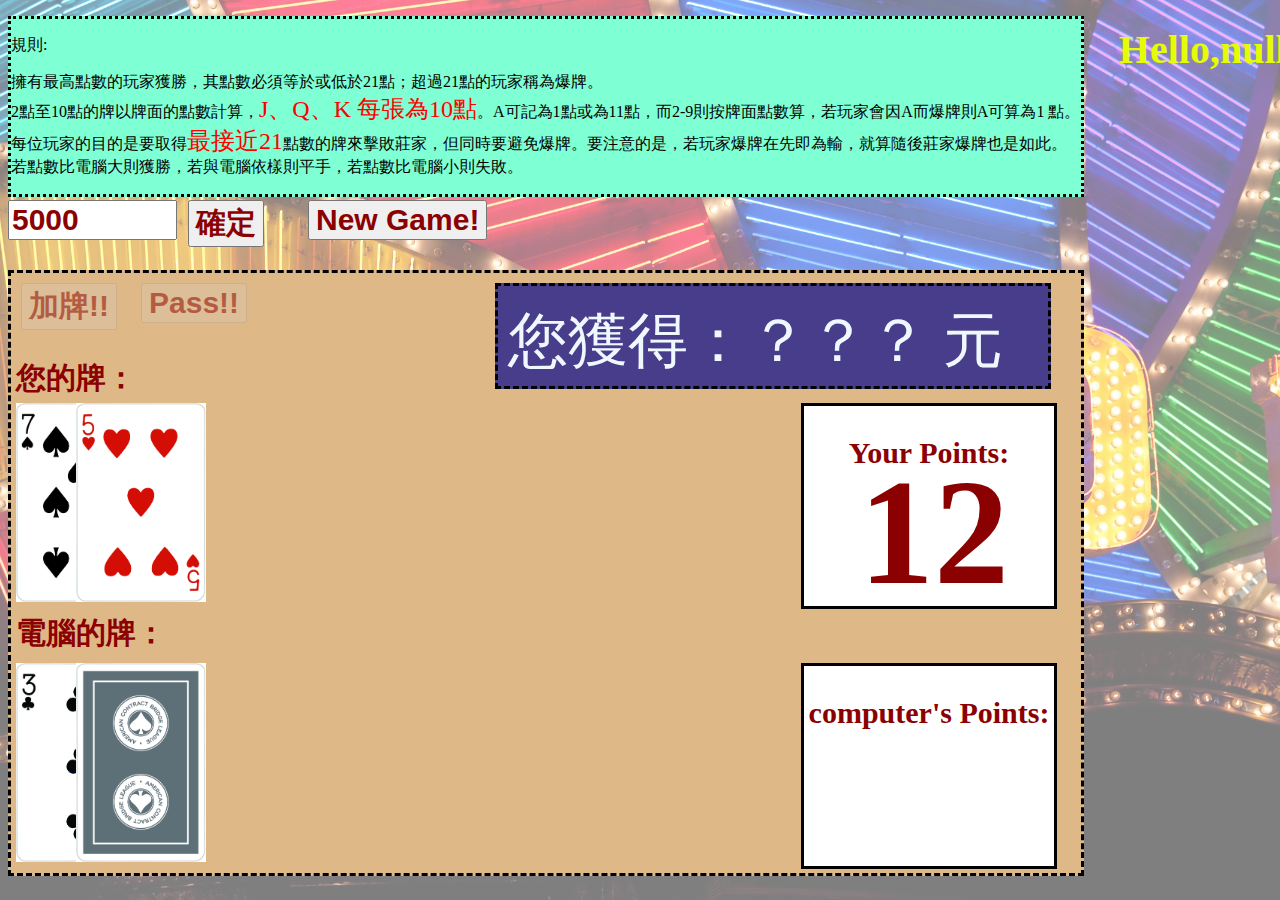
==== 21點.html @ 3828cdf7 "GroTion-test1" ====
﻿<!DOCTYPE html>

<html lang="en" xmlns="http://www.w3.org/1999/xhtml">
<head>
    <meta charset="utf-8" />
    <title>21點</title>
    <style type="text/css">
        .background_image
        {
            position: absolute;
            top: 0px;
            left: 0px;
            width:100%;
            height: 100%;
            opacity: 0.5;
            z-index: 1;
        }
        img
        {
            width: 130px;
        }
        .rule
        {
            position: absolute;
            width: 1070px;
            border: dotted;
            background-color: aquamarine;
            z-index: 2;
        }
        #buttons
        {
            position: absolute;
            width: 1070px;
            top:200px;
            z-index: 2;
        }
        #bet
        {
            position: absolute;
            top: 0px;
            font-size: 30px;
            font-weight: 900;
            color: darkred;
            z-index: 3;
        }
        .sure_avaliable
        {
            position: absolute;
            top: 0px;
            left: 180px;
            font-size: 30px;
            font-weight: 900;
            color: darkred;
            z-index: 3;
        }
        .sure_unavaliable
        {
            position: absolute;
            top: 0px;
            left: 180px;
            font-size: 30px;
            font-weight: 900;
            color: darkred;
            opacity:0.5;
            z-index: 3;
        }
        .new_avaliable
        {
            position:absolute;
            top:0px;
            left:300px;
            font-size: 30px;
            font-weight: 900;
            color: darkred;
            z-index:3;
        }
        .new_unavaliable
        {
            position: absolute;
            top: 0px;
            left: 300px;
            font-size: 30px;
            font-weight: 900;
            color: darkred;
            opacity:0.5;
            z-index: 3;
        }
        .card
        {
            position: absolute;
            top: 270px;
            width: 1070px;
            height: 600px;
            border: dashed;
            background-color: burlywood;
            z-index: 2;
        }
        #result
        {
            position: absolute;
            text-align:center;
            top: 10px;
            right: 30px;
            width: 550px;
            height: 100px;
            border: dashed;
            background-color:darkslateblue;
            z-index: 3;
        }
        #resulttext
        {
            position:absolute;
            top: -45px;
            left:10px;
            font-size:60px;
            color:aliceblue;
            z-index:4;
        }
        #playerpoint
        {
            text-align:center;
            position: absolute;
            top: 130px;
            left:790px;
            width: 250px;
            height: 200px;
            border:solid;
            background-color: white;
            z-index: 14;
        }
        #computerpoint
        {
            text-align: center;
            position: absolute;
            top: 390px;
            left: 790px;
            width: 250px;
            height: 200px;
            border: solid;
            background-color: white;
            z-index: 14;
        }
        span
        {
            font-size: 150%;
            color: red;
        }
        .add_avaliable
        {
            position:absolute;
            top:10px;
            left:10px;
            font-size: 30px;
            font-weight: 900;
            color: darkred;
            z-index:14;
        }
        .add_unavaliable
        {
            position: absolute;
            top: 10px;
            left: 10px;
            font-size: 30px;
            font-weight: 900;
            color: darkred;
            opacity:0.5;
            z-index: 14;
        }
        .pass_avaliable
        {
            position: absolute;
            top: 10px;
            left: 130px;
            font-size: 30px;
            font-weight: 900;
            color: darkred;
            z-index: 14;
        }
        .pass_unavaliable
        {
            position: absolute;
            top: 10px;
            left: 130px;
            font-size: 30px;
            font-weight: 900;
            color: darkred;
            opacity:0.5;
            z-index: 14;
        }
        .pointtext
        {
            font-size: 30px;
            font-weight: 900;
            color: darkred;
        }
        .pointnum
        {
            position: absolute;
            top: -110px;
            left: 55px;
            z-index: 15;
            font-size: 150px;
            font-weight: 900;
            color: darkred;
        }
        #playercard
        {
            font-size: 30px;
            font-weight: 900;
            color: darkred;
            position: absolute;
            top: 55px;
            left: 5px;
            z-index: 3;
        }
        #computercard
        {
            font-size: 30px;
            font-weight: 900;
            color: darkred;
            position: absolute;
            top: 310px;
            left: 5px;
            z-index: 3;
        }
        .right
        {
            position: absolute;
            z-index: 1;
            margin-top:10px;
            left:1500px ;
        }
        .hello
        {
            position: absolute;
            text-align: right;    
            right: 200px;
            font-size: 40px;    
            font-weight: bold;
            color: rgb(228, 253, 1);
            z-index: 2;
        }
        .coin
        {
            position: absolute;
            text-align: center;    
            width: 200px;
            height: 50px;
            color: black;
            font-size: 45px;    
            background-color: orange;
            z-index: 2;
            right: 0px;
            top: 0px;
        }
    </style>
    <script src="http://ajax.googleapis.com/ajax/libs/jquery/1.8.0/jquery.min.js"></script>
    <script>
        var suit = ["spades", "hearts", "diamonds", "clubs"];
        var num = ["A", "2", "3", "4", "5", "6", "7", "8", "9", "10", "J", "Q", "K"];
        var deck = [];
        var player = [];
        var computer = [];
        var com_num = [];
        var com_suit = [];
        var playerpoint = 0;
        var computerpoint = 0;
        var pace = 0;
        var cace = 0;
        var minus = 0;
        var first = 0;
        var tens = 0;
        var current1 = 2;
        var current2 = 2;
        var first = 0;
        var j = 0;
        var previous = 5000;
        var bet;
        var coin;
        function setcomputer(last)
        {
            var temp = 0;
            var ace = 0;
            for (var i = 0; i < last; i++)
            {
                temp = temp + computer[i];
                if (computer[i] == 1)
                    ace++;
            }
            while (ace > 0 && temp + 10 <= 21)
            {
                temp += 10;
                ace--;
            }
            computerpoint = temp;
            //document.getElementById("cp").innerHTML = computerpoint;
        }
        function setplayer(last)
        {
            var temp = 0;
            var ace = 0;
            for (var i = 0; i < last; i++)
            {
                temp = temp + player[i];
                if (player[i] == 1)
                    ace++;
            }
            while (ace > 0 && temp + 10 <= 21)
            {
                temp += 10;
                ace--;
            }
            playerpoint = temp;
            document.getElementById("pp").innerHTML = playerpoint;
        }
        function newgame()
        {
            name=localStorage.getItem("name");
            document.getElementById("Hello").innerHTML="Hello,"+name+":";
            coin=localStorage.getItem("coin");
            document.getElementById("Coin").innerHTML="$"+coin;
            //console.clear();
            document.getElementById("new").disabled = false;
            document.getElementById("bet").disabled = false;
            document.getElementById("sure").disabled = false;
            document.getElementById("add").disabled = true;
            document.getElementById("pass").disabled = true;
            document.getElementById("new").setAttribute("class", "new_avaliable");
            document.getElementById("sure").setAttribute("class", "sure_avaliable");
            document.getElementById("add").setAttribute("class", "add_unavaliable");
            document.getElementById("pass").setAttribute("class", "pass_unavaliable");
            document.getElementById("resulttext").innerHTML = "您獲得：？？？ 元";
            current1 = 2;
            current2 = 2;
            pace = 0;
            cace = 0;
            minus = 0;
            first = 0;
            for (var i = 0; i < 52; i++)
                deck[i] = 0;
            //console.log(deck);
            for (var i = 3; i < 12; i++)
            {
                $("#p" + i).hide();
                $("#c" + i).hide();
            }
            var count = 0;
            for (i = 1; i <= 11; i++)
            {
                var ps = Math.floor(Math.random() * 4);
                var pn = Math.floor(Math.random() * 13);
                count++;
                console.log(count + ": playercard" + i + " is " + suit[ps] + "-" + num[pn]);
                while (deck[ps*13+pn] != 0)
                {
                    ps = Math.floor(Math.random() * 4);
                    pn = Math.floor(Math.random() * 13);
                    count++;
                    console.log(count + ": playercard" + i + " is " + suit[ps] + "-" + num[pn]);
                }           
                deck[ps * 13 + pn]++;
                if(pn<9)
                    player[i - 1] = pn+1;
                else
                    player[i - 1] = 10;
                document.getElementById("p" + i).setAttribute("src", suit[ps] + "-" + num[pn] + ".jpg");
                document.getElementById("p" + i).setAttribute("alt", suit[ps] + "-" + num[pn]);
                var cs = Math.floor(Math.random() * 4);
                var cn = Math.floor(Math.random() * 13);
                count++;
                console.log(count + ": computercard" + i + " is " + suit[cs] + "-" + num[cn]);
                while (deck[cs * 13 + cn] != 0)
                {
                    cs = Math.floor(Math.random() * 4);
                    cn = Math.floor(Math.random() * 13);
                    count++;
                    console.log(count + ": computercard" + i + " is " + suit[cs] + "-" + num[cn]);
                }
                com_num[i - 1] = cn;
                com_suit[i - 1] = cs;
                deck[cs * 13 + cn]++;
                if (cn < 9)
                    computer[i - 1] = cn+1;
                else
                    computer[i - 1] = 10;
                if (i == 1)
                {
                    document.getElementById("c" + i).setAttribute("src", suit[cs] + "-" + num[cn] + ".jpg");
                    document.getElementById("c" + i).setAttribute("alt", suit[cs] + "-" + num[cn]);
                }
                else
                {
                    document.getElementById("c" + i).setAttribute("src", "back.jpg");
                    document.getElementById("c" + i).setAttribute("alt", "back");
                }
            }
            document.getElementById("cp").innerHTML = "";
            setplayer(current1);
            setcomputer(current2);
            console.log(player);
            console.log(computer);
        }
        function okay()
        {
            bet = parseInt(document.getElementById("bet").value);
            previous = bet;
            console.log("bet=" + bet);
            document.getElementById("bet").disabled = true;
            document.getElementById("sure").disabled = true;
            document.getElementById("add").disabled = false;
            document.getElementById("pass").disabled = false;
            document.getElementById("sure").setAttribute("class", "sure_unavaliable");
            document.getElementById("add").setAttribute("class", "add_avaliable");
            document.getElementById("pass").setAttribute("class", "pass_avaliable");
        }
        function showresult()
        {
            document.getElementById("resulttext").innerHTML = "您獲得:" + bet + "元";
            document.getElementById("new").disabled = false;
            document.getElementById("new").setAttribute("class", "new_avaliable");
            var coin1=parseInt(coin);
            var bet1=parseInt(bet);
            coin=coin1+bet1;
            document.getElementById("Coin").innerHTML="$"+coin;
            localStorage.setItem("coin",coin);
        }
        function addcard()
        {
            current1++;
            $("#p" + current1).show();
            setplayer(current1);
            if (playerpoint > 21)
            {
                document.getElementById("add").disabled = true;
                document.getElementById("pass").disabled = true;
                document.getElementById("new").disabled = true;
                document.getElementById("new").setAttribute("class", "new_unavaliable");
                document.getElementById("add").setAttribute("class", "add_unavaliable");
                document.getElementById("pass").setAttribute("class", "pass_unavaliable");
                setcard();
                bet = -bet;
                setTimeout("showresult()", 500);
            }  
        }
        function setcard()
        {
            for (var i = 1; i <= current2; i++)
            {
                var toset = i + 1;
                document.getElementById("c" + toset).setAttribute("src", suit[com_suit[i]] + "-" + num[com_num[i]] + ".jpg");
                document.getElementById("c" + toset).setAttribute("alt", suit[com_suit[i]] + "-" + num[com_num[i]]);
            }
            document.getElementById("cp").innerHTML = computerpoint;
        }
        function addcomputer()
        {
            if (computerpoint > 21)
            {
                setcard();
                bet *= 2;
                setTimeout("showresult()", 1000);
                clearInterval(j);
                j = 0;
                return;
            }
            else if(computerpoint == 21)
            {
                setcard();
                if (playerpoint == 21)
                {
                    bet /= 2;
                    setTimeout("showresult()", 1000);
                }  
                else
                {
                    bet = -bet;
                    setTimeout("showresult()", 1000);
                }   
                clearInterval(j);
                j = 0;
                return;
            }
            else
            {
                if (computerpoint + computer[current2] > 21)
                {
                    setcard();
                    if (playerpoint > computerpoint)
                    {
                        bet *= 2;
                        setTimeout("showresult()", 1000);
                    }
                    else if (playerpoint == computerpoint)
                    {
                        setTimeout("showresult()", 1000);
                    }
                    else
                    {
                        bet = -bet;
                        setTimeout("showresult()", 1000);
                    }
                    clearInterval(j);
                    j = 0;
                    return;
                }
                else
                {
                    current2++;
                    setcomputer(current2);
                    $("#c" + current2).show();           
                }                 
            }
        }
        function end()
        {
            document.getElementById("add").disabled = true;
            document.getElementById("pass").disabled = true;
            document.getElementById("new").disabled = true;
            document.getElementById("new").setAttribute("class", "new_unavaliable");
            document.getElementById("add").setAttribute("class", "add_unavaliable");
            document.getElementById("pass").setAttribute("class", "pass_unavaliable");
            while (!j)
                j = window.setInterval("addcomputer()", 500);
            
        }
        window.addEventListener("load", newgame, false);
    </script>
</head>
<body>
    <div class="rule">
        <p>規則:</p>
        <p>
            擁有最高點數的玩家獲勝，其點數必須等於或低於21點；超過21點的玩家稱為爆牌。<br>
            2點至10點的牌以牌面的點數計算，<span>J、Q、K 每張為10點</span>。A可記為1點或為11點，而2-9則按牌面點數算，若玩家會因A而爆牌則A可算為1 點。<br>
            每位玩家的目的是要取得<span>最接近21</span>點數的牌來擊敗莊家，但同時要避免爆牌。要注意的是，若玩家爆牌在先即為輸，就算隨後莊家爆牌也是如此。<br />
            若點數比電腦大則獲勝，若與電腦依樣則平手，若點數比電腦小則失敗。
        </p>
    </div>
    <p>
        <img src="web-background.jpg" class="background_image" alt="background">
    </p>
    <div id="buttons">
        <input id="bet" type="number" min="1000" max="100000" step="1000" value="5000">
        <input id="sure" class="sure_avaliable" type="button" value="確定" onclick="okay()">
        <input id="new" type="button" value="New Game!" onclick="newgame()">
    </div>
    
    <div class="card">
        <input id="add" class="#add_avaliable" type="button" value="加牌!!" onclick="addcard()">
        <input id="pass" class="pass_avaliable" type="button" value="Pass!!" onclick="end()">
        <p id="playercard">
            您的牌：</p>
        <p>
            <img id="p1" src="back.jpg" alt="back" style="position:absolute;top:130px;left:5px;z-index:3;">
            <img id="p2" src="back.jpg" alt="back" style="position:absolute;top:130px;left:65px;z-index:4;">
            <img id="p3" src="back.jpg" alt="back" style="position:absolute;top:130px;left:125px;z-index:5;">
            <img id="p4" src="back.jpg" alt="back" style="position:absolute;top:130px;left:185px;z-index:6;">
            <img id="p5" src="back.jpg" alt="back" style="position:absolute;top:130px;left:245px;z-index:7;">
            <img id="p6" src="back.jpg" alt="back" style="position:absolute;top:130px;left:305px;z-index:8;">
            <img id="p7" src="back.jpg" alt="back" style="position:absolute;top:130px;left:365px;z-index:9;">
            <img id="p8" src="back.jpg" alt="back" style="position:absolute;top:130px;left:425px;z-index:10;">
            <img id="p9" src="back.jpg" alt="back" style="position:absolute;top:130px;left:485px;z-index:11;">
            <img id="p10" src="back.jpg" alt="back" style="position:absolute;top:130px;left:545px;z-index:12;">
            <img id="p11" src="back.jpg" alt="back" style="position:absolute;top:130px;left:605px;z-index:13;">
        </p>
        <p id="computercard">電腦的牌：</p>
        <p>
            <img id="c1" src="back.jpg" alt="back" style="position:absolute;top:390px;left:5px;z-index:3;">
            <img id="c2" src="back.jpg" alt="back" style="position:absolute;top:390px;left:65px;z-index:4;">
            <img id="c3" src="back.jpg" alt="back" style="position:absolute;top:390px;left:125px;z-index:5;">
            <img id="c4" src="back.jpg" alt="back" style="position:absolute;top:390px;left:185px;z-index:6;">
            <img id="c5" src="back.jpg" alt="back" style="position:absolute;top:390px;left:245px;z-index:7;">
            <img id="c6" src="back.jpg" alt="back" style="position:absolute;top:390px;left:305px;z-index:8;">
            <img id="c7" src="back.jpg" alt="back" style="position:absolute;top:390px;left:365px;z-index:9;">
            <img id="c8" src="back.jpg" alt="back" style="position:absolute;top:390px;left:425px;z-index:10;">
            <img id="c9" src="back.jpg" alt="back" style="position:absolute;top:390px;left:485px;z-index:11;">
            <img id="c10" src="back.jpg" alt="back" style="position:absolute;top:390px;left:545px;z-index:12;">
            <img id="c11" src="back.jpg" alt="back" style="position:absolute;top:390px;left:605px;z-index:13;">
        </p>
        <div id="playerpoint">
            <p class="pointtext">
                Your Points:
            </p>
            <p id="pp" class="pointnum">
            </p>
        </div>
        <div id="computerpoint">
            <p class="pointtext">
                computer's Points:
            </p>
            <p id="cp" class="pointnum">
            </p>
        </div>
        <div id="result">
            <p id="resulttext"></p>
        </div>
    </div>

    <div class="right">
        <div class="hello" id="Hello"></div>
        <div class="coin" id="Coin"></div>
    </div>
</body>
</html >
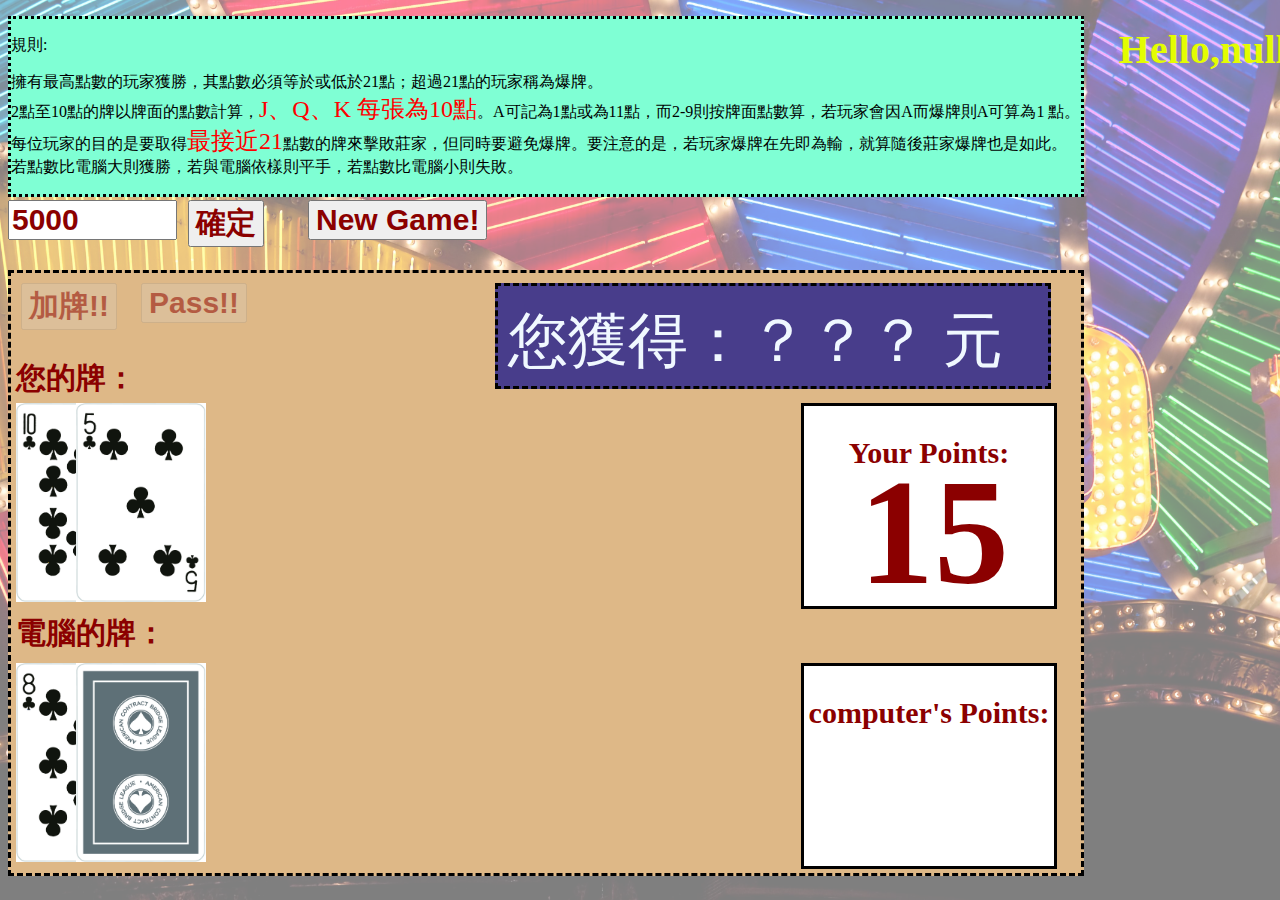
==== commit b06b4980: "GroTion-fix3" ====
--- a/21點.html
+++ b/21點.html
@@ -254,7 +254,7 @@
             top: 0px;
         }
     </style>
-    <script src="http://ajax.googleapis.com/ajax/libs/jquery/1.8.0/jquery.min.js"></script>
+    <script src="jquery-3.3.1.min.js"></script>
     <script>
         var suit = ["spades", "hearts", "diamonds", "clubs"];
         var num = ["A", "2", "3", "4", "5", "6", "7", "8", "9", "10", "J", "Q", "K"];
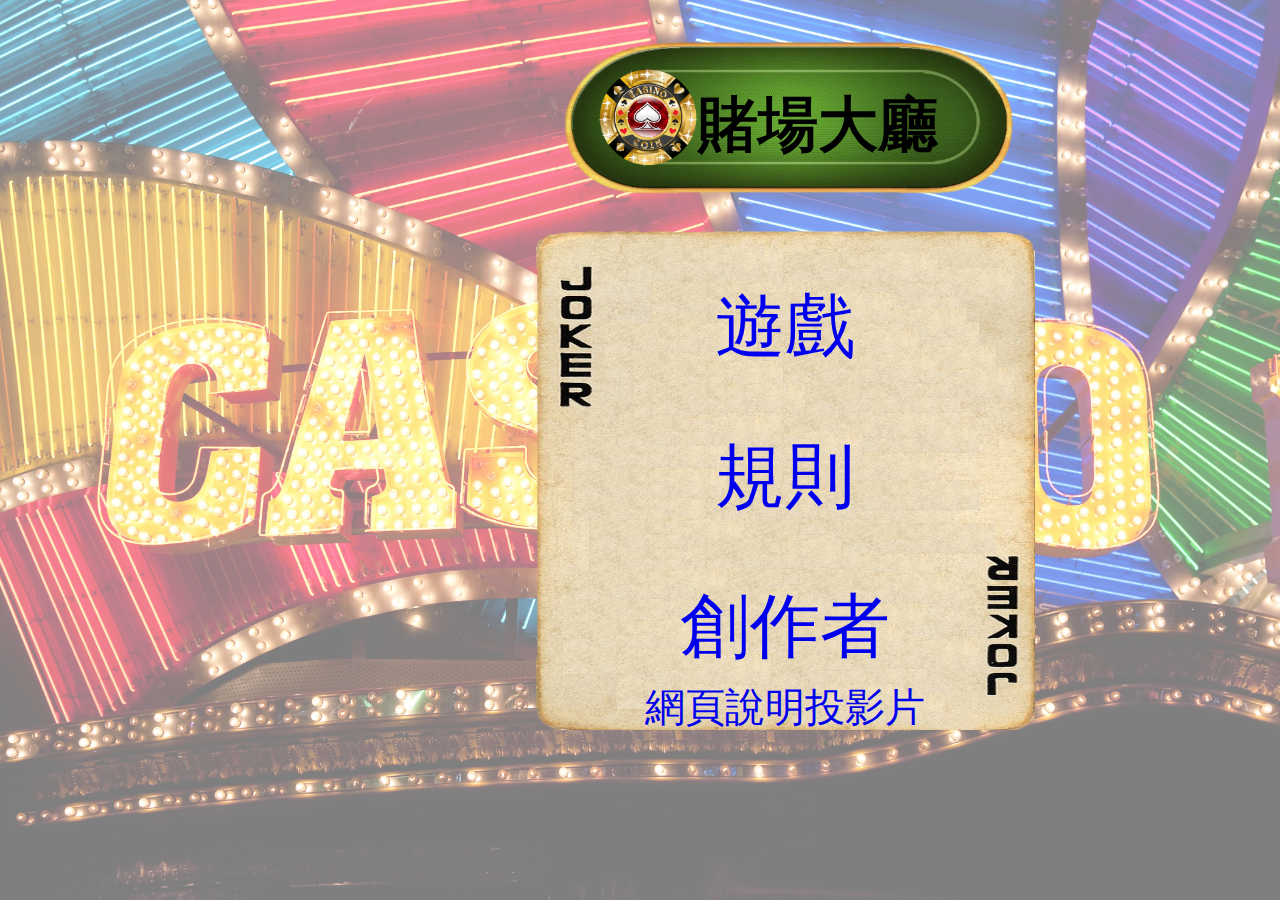
==== commit 43673451: "Grotion-fix5" ====
--- a/21點.html
+++ b/21點.html
@@ -226,7 +226,7 @@
         .right
         {
             position: absolute;
-            z-index: 1;
+            z-index: 2;
             margin-top:10px;
             left:1500px ;
         }
@@ -238,7 +238,7 @@
             font-size: 40px;    
             font-weight: bold;
             color: rgb(228, 253, 1);
-            z-index: 2;
+            z-index: 20;
         }
         .coin
         {
@@ -249,7 +249,7 @@
             color: black;
             font-size: 45px;    
             background-color: orange;
-            z-index: 2;
+            z-index: 20;
             right: 0px;
             top: 0px;
         }
@@ -315,96 +315,130 @@
         }
         function newgame()
         {
-            name=localStorage.getItem("name");
-            document.getElementById("Hello").innerHTML="Hello,"+name+":";
-            coin=localStorage.getItem("coin");
-            document.getElementById("Coin").innerHTML="$"+coin;
-            //console.clear();
-            document.getElementById("new").disabled = false;
-            document.getElementById("bet").disabled = false;
-            document.getElementById("sure").disabled = false;
-            document.getElementById("add").disabled = true;
-            document.getElementById("pass").disabled = true;
-            document.getElementById("new").setAttribute("class", "new_avaliable");
-            document.getElementById("sure").setAttribute("class", "sure_avaliable");
-            document.getElementById("add").setAttribute("class", "add_unavaliable");
-            document.getElementById("pass").setAttribute("class", "pass_unavaliable");
-            document.getElementById("resulttext").innerHTML = "您獲得：？？？ 元";
-            current1 = 2;
-            current2 = 2;
-            pace = 0;
-            cace = 0;
-            minus = 0;
-            first = 0;
-            for (var i = 0; i < 52; i++)
-                deck[i] = 0;
-            //console.log(deck);
-            for (var i = 3; i < 12; i++)
-            {
-                $("#p" + i).hide();
-                $("#c" + i).hide();
-            }
-            var count = 0;
-            for (i = 1; i <= 11; i++)
-            {
-                var ps = Math.floor(Math.random() * 4);
-                var pn = Math.floor(Math.random() * 13);
-                count++;
-                console.log(count + ": playercard" + i + " is " + suit[ps] + "-" + num[pn]);
-                while (deck[ps*13+pn] != 0)
+            var length = localStorage.length;
+            var sub;
+            var exisit = 0;
+            var name;
+            for (var i = 0; i < length; ++i)
+            {
+                var tmp = localStorage.key(i);
+                var n = tmp.startsWith("00657008.10-")
+                if (n == true)
                 {
-                    ps = Math.floor(Math.random() * 4);
-                    pn = Math.floor(Math.random() * 13);
+                    sub = tmp.substring(12);
+                    //console.log(sub);
+                    if (sub == "name")
+                    {
+                        name = localStorage.getItem("00657008.10-name");
+                        exisit++;
+                    }
+                    else if (sub == "coin")
+                    {
+                        coin = localStorage.getItem("00657008.10-coin");
+                        exisit++;
+                    }
+                }
+            }
+            //console.log(exisit);
+            if (exisit == 2)
+            {
+                name = localStorage.getItem("00657008.10-name");
+                document.getElementById("Hello").innerHTML = "Hello," + name + ":";
+                coin = localStorage.getItem("00657008.10-coin");
+                document.getElementById("Coin").innerHTML = "$" + coin;
+                //console.clear();
+                document.getElementById("new").disabled = false;
+                document.getElementById("bet").disabled = false;
+                document.getElementById("sure").disabled = false;
+                document.getElementById("add").disabled = true;
+                document.getElementById("pass").disabled = true;
+                document.getElementById("new").setAttribute("class", "new_avaliable");
+                document.getElementById("sure").setAttribute("class", "sure_avaliable");
+                document.getElementById("add").setAttribute("class", "add_unavaliable");
+                document.getElementById("pass").setAttribute("class", "pass_unavaliable");
+                document.getElementById("resulttext").innerHTML = "您獲得：？？？ 元";
+                current1 = 2;
+                current2 = 2;
+                pace = 0;
+                cace = 0;
+                minus = 0;
+                first = 0;
+                for (var i = 0; i < 52; i++)
+                    deck[i] = 0;
+                //console.log(deck);
+                for (var i = 3; i < 12; i++)
+                {
+                    $("#p" + i).hide();
+                    $("#c" + i).hide();
+                }
+                var count = 0;
+                for (i = 1; i <= 11; i++)
+                {
+                    var ps = Math.floor(Math.random() * 4);
+                    var pn = Math.floor(Math.random() * 13);
                     count++;
-                    console.log(count + ": playercard" + i + " is " + suit[ps] + "-" + num[pn]);
-                }           
-                deck[ps * 13 + pn]++;
-                if(pn<9)
-                    player[i - 1] = pn+1;
-                else
-                    player[i - 1] = 10;
-                document.getElementById("p" + i).setAttribute("src", suit[ps] + "-" + num[pn] + ".jpg");
-                document.getElementById("p" + i).setAttribute("alt", suit[ps] + "-" + num[pn]);
-                var cs = Math.floor(Math.random() * 4);
-                var cn = Math.floor(Math.random() * 13);
-                count++;
-                console.log(count + ": computercard" + i + " is " + suit[cs] + "-" + num[cn]);
-                while (deck[cs * 13 + cn] != 0)
-                {
-                    cs = Math.floor(Math.random() * 4);
-                    cn = Math.floor(Math.random() * 13);
+                    //console.log(count + ": playercard" + i + " is " + suit[ps] + "-" + num[pn]);
+                    while (deck[ps * 13 + pn] != 0)
+                    {
+                        ps = Math.floor(Math.random() * 4);
+                        pn = Math.floor(Math.random() * 13);
+                        count++;
+                        //console.log(count + ": playercard" + i + " is " + suit[ps] + "-" + num[pn]);
+                    }
+                    deck[ps * 13 + pn]++;
+                    if (pn < 9)
+                        player[i - 1] = pn + 1;
+                    else
+                        player[i - 1] = 10;
+                    document.getElementById("p" + i).setAttribute("src", suit[ps] + "-" + num[pn] + ".jpg");
+                    document.getElementById("p" + i).setAttribute("alt", suit[ps] + "-" + num[pn]);
+                    var cs = Math.floor(Math.random() * 4);
+                    var cn = Math.floor(Math.random() * 13);
                     count++;
-                    console.log(count + ": computercard" + i + " is " + suit[cs] + "-" + num[cn]);
+                    //console.log(count + ": computercard" + i + " is " + suit[cs] + "-" + num[cn]);
+                    while (deck[cs * 13 + cn] != 0)
+                    {
+                        cs = Math.floor(Math.random() * 4);
+                        cn = Math.floor(Math.random() * 13);
+                        count++;
+                        //console.log(count + ": computercard" + i + " is " + suit[cs] + "-" + num[cn]);
+                    }
+                    com_num[i - 1] = cn;
+                    com_suit[i - 1] = cs;
+                    deck[cs * 13 + cn]++;
+                    if (cn < 9)
+                        computer[i - 1] = cn + 1;
+                    else
+                        computer[i - 1] = 10;
+                    if (i == 1)
+                    {
+                        document.getElementById("c" + i).setAttribute("src", suit[cs] + "-" + num[cn] + ".jpg");
+                        document.getElementById("c" + i).setAttribute("alt", suit[cs] + "-" + num[cn]);
+                    }
+                    else
+                    {
+                        document.getElementById("c" + i).setAttribute("src", "back.jpg");
+                        document.getElementById("c" + i).setAttribute("alt", "back");
+                    }
                 }
-                com_num[i - 1] = cn;
-                com_suit[i - 1] = cs;
-                deck[cs * 13 + cn]++;
-                if (cn < 9)
-                    computer[i - 1] = cn+1;
-                else
-                    computer[i - 1] = 10;
-                if (i == 1)
-                {
-                    document.getElementById("c" + i).setAttribute("src", suit[cs] + "-" + num[cn] + ".jpg");
-                    document.getElementById("c" + i).setAttribute("alt", suit[cs] + "-" + num[cn]);
-                }
-                else
-                {
-                    document.getElementById("c" + i).setAttribute("src", "back.jpg");
-                    document.getElementById("c" + i).setAttribute("alt", "back");
-                }
-            }
-            document.getElementById("cp").innerHTML = "";
-            setplayer(current1);
-            setcomputer(current2);
-            console.log(player);
-            console.log(computer);
+                document.getElementById("cp").innerHTML = "";
+                setplayer(current1);
+                setcomputer(current2);
+                //console.log(player);
+                //console.log(computer);
+            }
+            else
+            {
+                window.alert("請回首頁輸入名字！！！");
+                document.location.href = "index.html";
+            }
+            
         }
         function okay()
         {
             bet = parseInt(document.getElementById("bet").value);
             previous = bet;
-            console.log("bet=" + bet);
+            //console.log("bet=" + bet);
             document.getElementById("bet").disabled = true;
             document.getElementById("sure").disabled = true;
             document.getElementById("add").disabled = false;
@@ -419,10 +453,10 @@
             document.getElementById("new").disabled = false;
             document.getElementById("new").setAttribute("class", "new_avaliable");
             var coin1=parseInt(coin);
-            var bet1=parseInt(bet);
+            var bet1 = parseInt(bet);
             coin=coin1+bet1;
-            document.getElementById("Coin").innerHTML="$"+coin;
-            localStorage.setItem("coin",coin);
+            document.getElementById("Coin").innerHTML = "$" + coin; 
+            localStorage.setItem("00657008.10-coin", coin);      
         }
         function addcard()
         {
